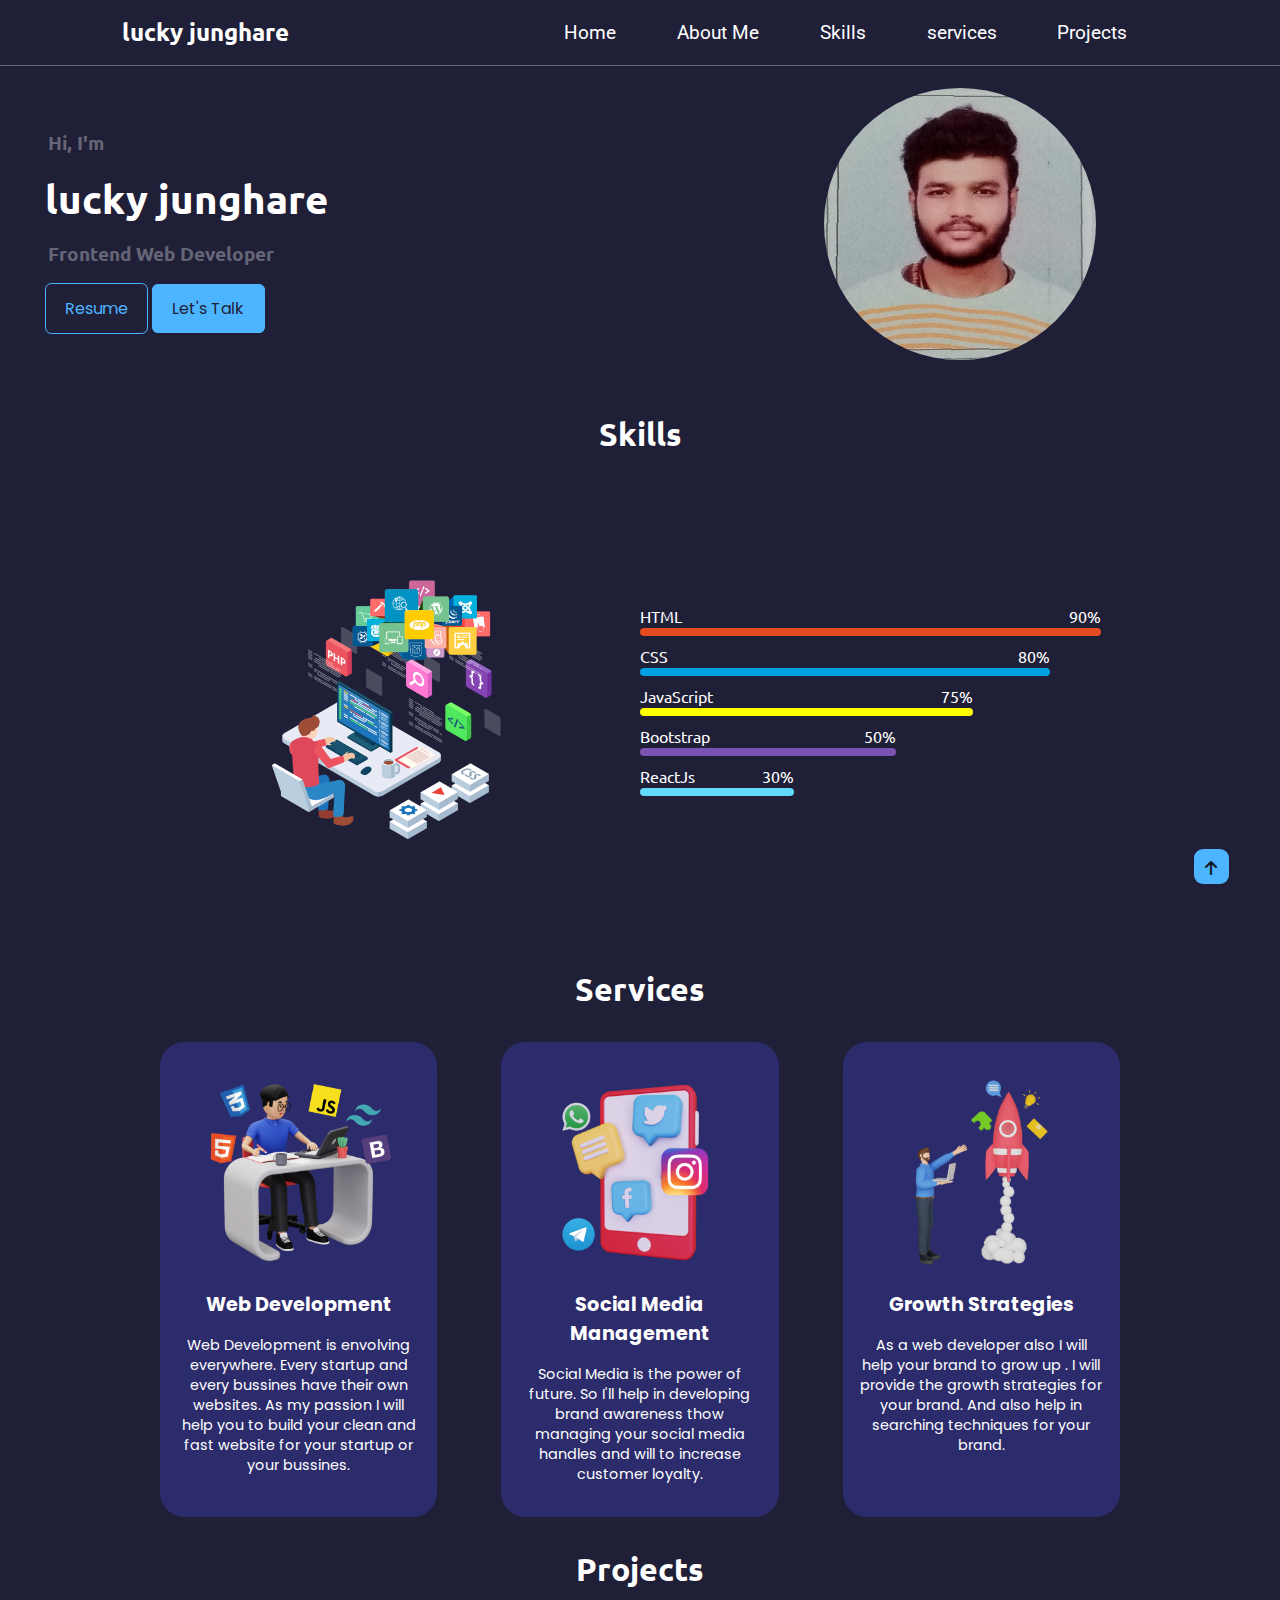
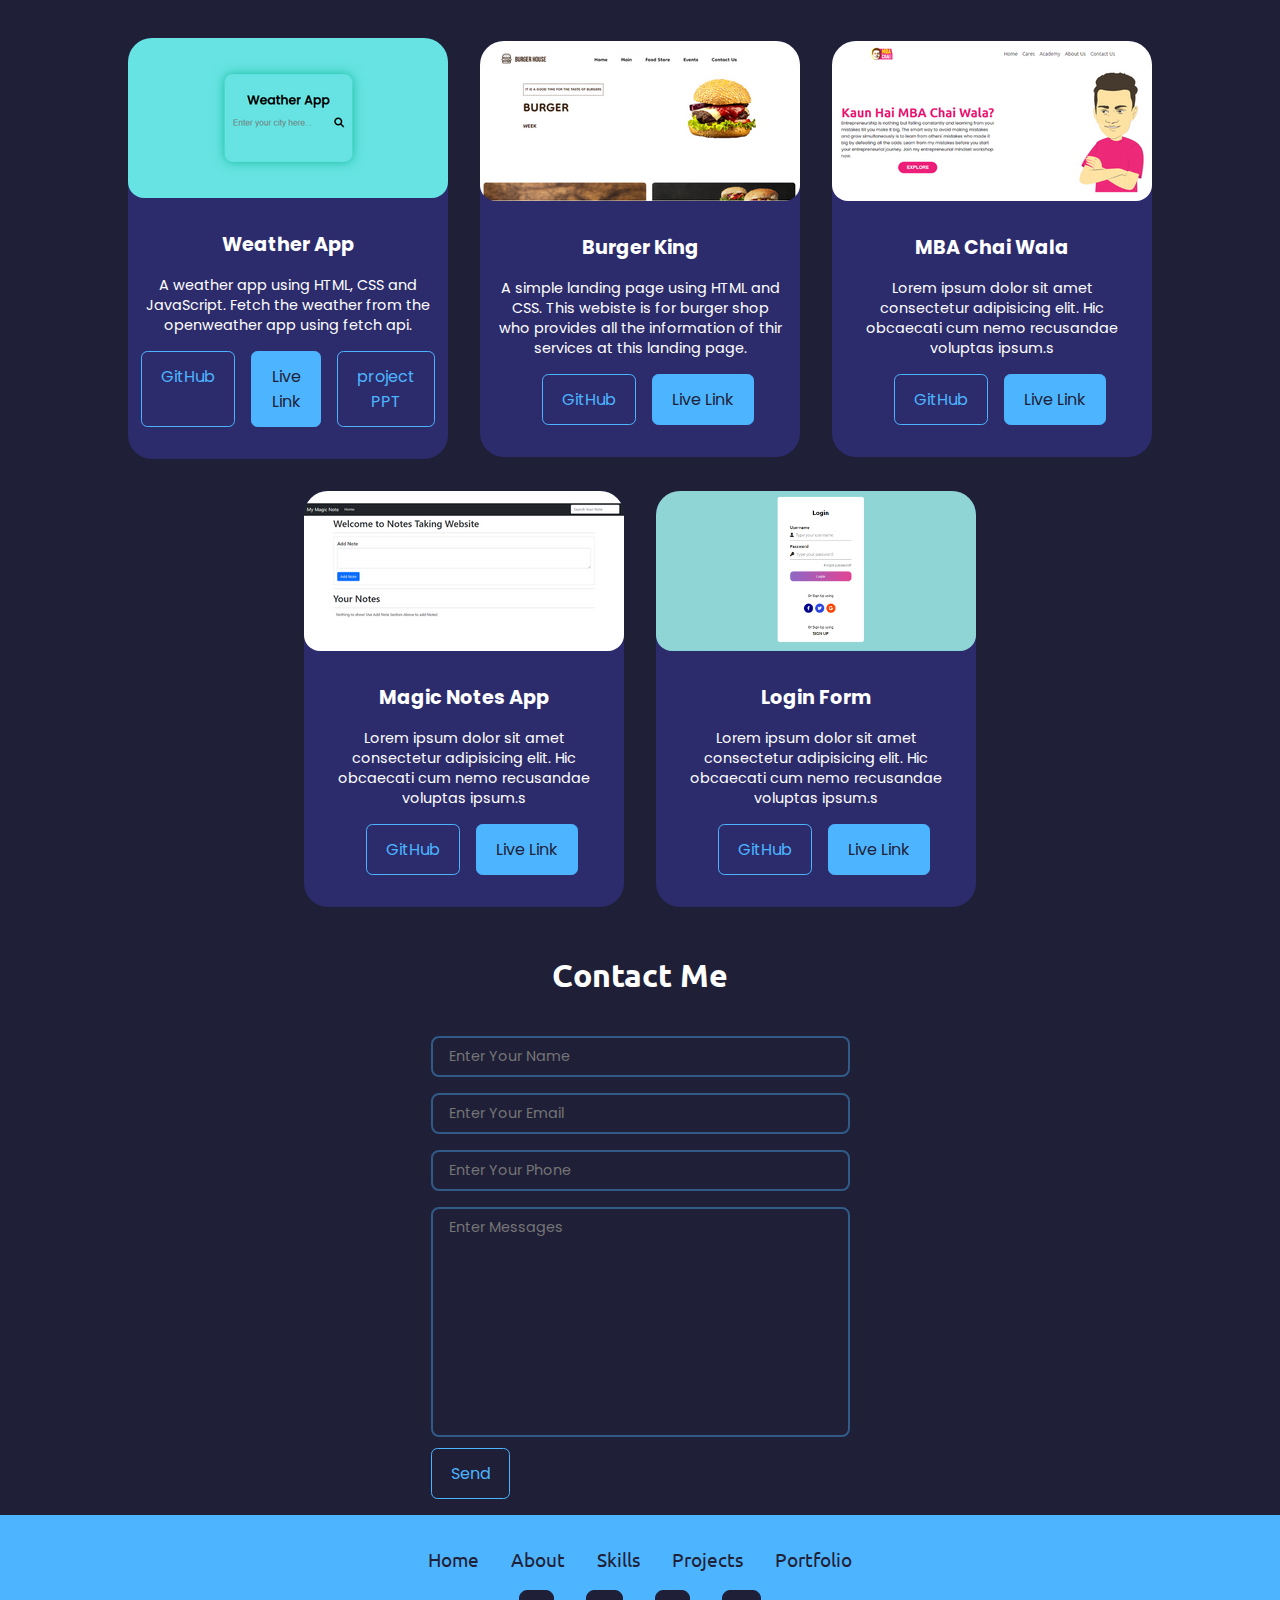
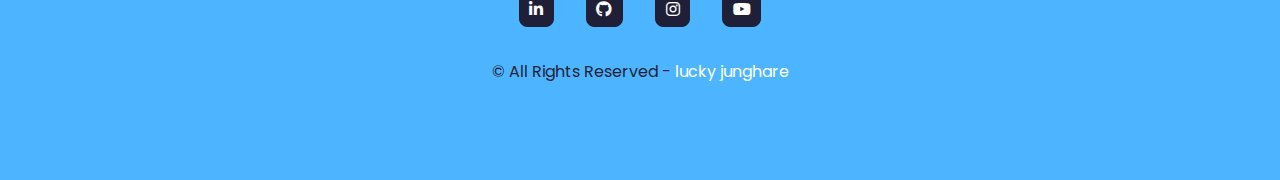
==== index.html @ 173c74d1 "projects ppt  added" ====
<!DOCTYPE html>
<html lang="en">
<head>
    <meta charset="UTF-8">
    <meta http-equiv="X-UA-Compatible" content="IE=edge">
    <meta name="viewport" content="width=device-width, initial-scale=1.0">
    <title> lucky junghare Frontend Web Developer </title>
    <link rel="icon" type="image/x-icon" href="./Images/favicon.png">
    <link rel="stylesheet" href="style.css">
    <link rel="stylesheet" media="screen and (max-width: 821px)" href="responsive.css">
    <link rel="stylesheet" href="https://cdnjs.cloudflare.com/ajax/libs/font-awesome/6.1.1/css/all.min.css">
</head>
<body>

    <!-- Navbar Section -->
    <nav id="navbar" class="flex s-around bg-color">
        <div class="left-nav">
            <h2 class="t-white">lucky junghare</h2>
        </div>
        <div class="right-nav">
            <ul class="flex">
                <li><a href="home.html" class="t-white roboto">Home</a></li>
                <li><a href="about.html" class="t-white roboto">About Me</a></li>
                <li><a href="skills.html" class="t-white roboto">Skills</a></li>
                <li><a href="services.html" class="t-white roboto">services</a></li>
                <li><a href="projects.html" class="t-white roboto">Projects</a></li>
            </ul>
        </div>
    </nav>

    <!-- Bottom Navigator -->
    <section id="bottom">
        <div class="bottom-nav flex s-center items-center">
            <ul class="flex s-around items-center">
                <a href="#home">
                    <li class="bottomo-hover flex s-center items-center"><i class="fa-solid fa-house"></i></li>
                </a>
                <a href="#about">
                    <li class="bottomo-hover flex s-center items-center"><i class="fa-solid fa-user"></i></li>
                </a>
                <a href="#skills">
                    <li class="bottomo-hover flex s-center items-center"><i class="fa-solid fa-code"></i></li>
                </a>
                <a href="#services">
                    <li class="bottomo-hover flex s-center items-center">
                        <i class="fa-solid fa-rocket"></i>
                    </li>
                </a>
            </ul>
        </div>
    </section>

    <!-- Home Section -->
    <section id="home" class="flex s-around sw-80 m-auto">
        <div class="home-left flex items-center">
            <div class="home-content">
                <h6 class="poppinss">Hi, I'm</h6>
                <h1 class="t-white">lucky junghare</h1>
                <h4 class="poppinss">Frontend Web Developer</h4>
                <a href="Resume.pdf" target="_blank"><button
                        class="btn poppins">Resume</button></a>
                <a class="btn live poppins" id="hireme" href="https://www.linkedin.com/in/lucky-junghare-869982232"
                    target="_blank">Let's Talk</a>
            </div>
        </div>
        <div class="home-right flex s-center items-center">
            <div class="circle flex s-center items-center" id="mainImage">
                <!-- Here in src replace the given link with your image link -->
                <img src="./lucky-0.jpg" alt="">
            </div>

        </div>
    </section>

    
    <!-- Skills Section -->
    <section id="skills">
        <h1 class="t-center my-2 t-white f-2">Skills</h1>
        <div class="services-container flex s-around h-50"">
        <div class=" skills-left flex s-center items-center">
            <img src="/skills.png" alt="">
        </div>

        <div class="skills-right flex items-center">
            <div class="skillss-container">
                <div class="html bar p-relative"><span class="bar-content left t-white">HTML</span><span
                        class="bar-content right-skills t-white">90%</span></div>
                <div class="css bar p-relative"><span class="bar-content left t-white">CSS</span><span
                        class="bar-content right-skills t-white">80%</span></div>
                <div class="js bar p-relative"><span class="bar-content left t-white">JavaScript</span><span
                        class="bar-content right-skills t-white">75%</span></div>
                <div class="bootstrap bar p-relative"><span class="bar-content left t-white">Bootstrap</span><span
                        class="bar-content right-skills t-white">50%</span></div>
                <div class="reactjs bar p-relative"><span class="bar-content left t-white">ReactJs</span><span
                        class="bar-content right-skills t-white">30%</span></div>
            </div>
        </div>
        </div>
    </section>

    <!-- Services Section -->
    <section id="services">
        <h1 class=" t-center my-2 t-white f-2">Services</h1>
        <div class="services-container flex s-center">
            <div class="test-item flex f-col items-center">
                <img src="./developer.png" alt="">
                <h1 class="t-white poppins">Web Development</h1>
                <p class="t-white poppins">Web Development is envolving everywhere. Every startup and every bussines
                    have their own websites. As my passion I will help you to build your clean and fast website for your
                    startup or your bussines.</p>
            </div>
            <div class="test-item flex f-col items-center">
                <img src="./social-media-management.png" alt="">
                <h1 class="t-white poppins">Social Media Management</h1>
                <p class="t-white poppins">Social Media is the power of future. So I'll help in developing brand
                    awareness thow managing your social media handles and will to increase customer loyalty.</p>
            </div>
            <div class="test-item flex f-col items-center">
                <img src="./startup.png" alt="">
                <h1 class="t-white poppins">Growth Strategies</h1>
                <p class="t-white poppins">As a web developer also I will help your brand to grow up . I will provide
                    the growth strategies for your brand. And also help in searching techniques for your brand.</p>
            </div>

        </div>
    </section>

    <!-- Projects Section -->
    <section id="projects">
        <h1 class=" t-center my-2 t-white f-2">Projects</h1>
        <div class="projects-container flex s-center">
            <div class="projects-item flex f-col s-center items-center">
                <div class="image-container p-one">
                    <img src="./weatherApp.png" alt="">
                </div>
                <h1 class="t-white poppins">Weather App</h1>
                <p class="t-white poppins"> A weather app using HTML, CSS and JavaScript. Fetch the weather from the
                    openweather app using fetch api.</p>
                <div class="buttons flex s-around">
                    <a href="https://github.com/luckyjunghare881/weather_App.git"
                        target="_blanks" class="btn mx-1 m-top">GitHub</a>
                    <a href="https://weather-lucky-1.vercel.app/" target="_blanks" class="btn m-top live">Live
                        Link</a>
                    <a href="#" target="_blanks" class="btn mx-1 m-top ">project PPT
                       </a>
                </div>
            </div>
            <div class="projects-item flex f-col s-center items-center">
                <div class="image-container p-one">
                    <img src="./burgerKing.png" alt="">
                </div>
                <h1 class="t-white poppins">Burger King</h1>
                <p class="t-white poppins">A simple landing page using HTML and CSS. This webiste is for burger shop who
                    provides all the information of thir services at this landing page.</p>
                <div class="buttons flex s-around">
                    <a href="#" target="_blanks"
                        class="btn mx-1 m-top">GitHub</a>
                    <a href="#" target="_blanks" class="btn m-top live">Live
                        Link</a>
                </div>
            </div>
            <div class="projects-item flex f-col s-center items-center">
                <div class="image-container p-two">
                    <img src="./MBA.png" alt="">
                </div>

                <h1 class="t-white poppins">MBA Chai Wala</h1>
                <p class="t-white poppins">Lorem ipsum dolor sit amet consectetur adipisicing elit. Hic obcaecati cum
                    nemo
                    recusandae voluptas ipsum.s</sp>
                <div class="buttons flex s-around">
                    <a href="#" target="_blank"
                        class="btn mx-1 m-top">GitHub</a>
                    <a href="#" target="_blank"
                        class="btn m-top live">Live Link</a>
                </div>
            </div>
            <div class="projects-item flex f-col s-center items-center">
                <div class="image-container p-three">
                    <img src="./magicNotes.png" alt="">
                </div>

                <h1 class="t-white poppins">Magic Notes App</h1>
                <p class="t-white poppins">Lorem ipsum dolor sit amet consectetur adipisicing elit. Hic obcaecati cum
                    nemo
                    recusandae voluptas ipsum.s</p>
                <div class="buttons flex s-around">
                    <a href="#" target="_blank"
                        class="btn mx-1 m-top">GitHub</a>
                    <a href="#" target="_blank" class="btn m-top live">Live
                        Link</a>
                </div>
            </div>
            <div class="projects-item flex f-col s-center items-center">
                <div class="image-container p-three">
                    <img src="./login.png" alt="">
                </div>

                <h1 class="t-white poppins">Login Form</h1>
                <p class="t-white poppins">Lorem ipsum dolor sit amet consectetur adipisicing elit. Hic obcaecati cum
                    nemo
                    recusandae voluptas ipsum.s</p>
                <div class="buttons flex s-around">
                    <a href="#" target="_blank"
                        class="btn mx-1 m-top">GitHub</a>
                    <a href="#" target="_blank" class="btn m-top live">Live
                        Link</a>
                </div>
            </div>

        </div>
    </section>

    <!-- Contact Me Section -->
    <section id="contact" class="m-b-1">
        <h1 class=" t-center my-2 t-white f-2">Contact Me</h1>
        <div class="contact-container flex s-around items-centers">
            <div class="form" id="contactForm">
                <form action="" id="contactFrom">
                    <div class="name form-div">
                        <input type="text" name="name" id="name" class="poppins" placeholder="Enter Your Name">
                    </div>
                    <div class="email form-div">
                        <input type="email" name="email" id="email" class="poppins" placeholder="Enter Your Email"
                            required>
                    </div>
                    <div class="phone form-div">
                        <input type="phone" name="phone" id="phone" class="poppins" placeholder="Enter Your Phone"
                            required>
                    </div>
                    <div class="textarea form-div">
                        <textarea name="text" id="textarea" cols="30" rows="10" class="poppins"
                            placeholder="Enter Messages"></textarea>
                    </div>
                    <button type="submit" class="btn poppins" id="submit">Send</button>
                </form>
            </div>
        </div>
    </section>

    <!-- Footer Section -->
    <footer id="footer">
        <ul class="flex s-center w-80 m-auto my-2 res">
            <li><a href="#home" class="poppinss">Home</a></li>
            <li><a href="#about" class="poppinss">About</a></li>
            <li><a href="#skills" class="poppinss">Skills</a></li>
            <li><a href="#projects" class="poppinss">Projects</a></li>
            <li><a href="#portfolio" class="poppinss">Portfolio</a></li>
        </ul>
        <ul class="flex s-center w-80 font-awesome ">
            <a href="https://www.linkedin.com/in/lucky-junghare-869982232" target="_blank">
                <li><i class="fa-brands fa-linkedin-in"></i></li>
            </a>
            <a href="https://github.com/luckyjunghare881" target="_blank">
                <li><i class="fa-brands fa-github"></i></li>
            </a>
            <a href="https://www.instagram.com/im__lucky_881/" target="_blank">
                <li><i class="fa-brands fa-instagram"></i></li>
            </a>
            <a href="https://youtube.com/@mjshorts8069?si=2n7CmezY40jVk5k3" target="_blank">
                <li><i class="fa-brands fa-youtube"></i></li>
            </a>
        </ul>
        <p class="t-center my-2 poppins">&copy; All Rights Reserved - <span class="cpy-white poppins">lucky 
   junghare </span></p>

    </footer>

    <div id="scroll-top" onclick="scrolltop()">
        <span><i class="fa-solid fa-arrow-up"></i></span>
    </div>

</body>
<script src="/script.js"></script>

</html>
---- style.css ----
@import url('https://fonts.googleapis.com/css2?family=Roboto:wght@500&family=Ubuntu:wght@300;500;700&display=swap');
@import url('https://fonts.googleapis.com/css2?family=Poppins:wght@300&family=Roboto:wght@500&family=Ubuntu:wght@300;500;700&display=swap');

body {
    background-color: #1f1f38;
}

* {
    margin: 0px;
    padding: 0px;
    box-sizing: border-box;
    font-family: 'Ubuntu', sans-serif;
    scroll-behavior: smooth;
}

#navbar {
    line-height: 4rem;
    position: sticky;
    top: 0;
    left: 0;
    z-index: 100;
    border-bottom: .5px solid #ffffff52;
    border-width: 80%;
    margin-bottom: 1rem;
}

#navbar ul {
    list-style: none;
}

#navbar ul li {
    margin: 0px 1rem;
}

#navbar ul li a {
    text-decoration: none;
    padding: 0.5rem 0.9rem;

}

.right {
    display: none;
}

.checkBtn {
    display: none;
}

#check {
    display: none;
}

.nav-col a:hover {
    border-radius: .4rem;
    color: #1f1f38;
    background-color: #fff;
}


/* Home Section */
.home-left,
.home-right {
    width: 48%;
    padding: 2rem;
}

.home-right {
    padding: 0;
}

.home-left h6,
h4 {
    color: hsl(240deg 8% 43%);
    margin: 1rem 0;
    margin-left: 3px;
    font-size: 1.2rem;
}

.home-left h1 {
    font-size: 2.5rem;
}

.home-right {
    position: relative;
}

.home-right img {
    position: absolute;
    width: 100%;
    left: 0;
    top: 0;
    background-size: cover;
    border-radius: 62%;
    height: 100%;
}

.circle {
    width: 17rem;
    height: 17rem;
    border-radius: 20%;
    padding: .5rem;
    position: relative;
}

/* About Section */
.about-left,
.about-right {
    width: 48%;
}

.about-right {
    padding-right: 4rem;
}

.aboout-left {
    position: relative;
}

.about-left img {
    width: 90%;
    border-radius: 1rem;
}

.about-content p {
    margin-bottom: 2rem;
}


/* Skills */
#skills {
    margin-top: 3rem;
}

.skills-left {
    width: 50%;
}

.skills-left img {
    width: 70%;
}

.skills-right {
    width: 50%;
}

.skillss-container {
    width: 100%;
}

.html {
    width: 90%;
    height: .5rem;
    background-color: #e54c21;
    margin: 1rem 0;
    border-radius: 12px;
}

.css {
    width: 80%;
    height: .5rem;
    background-color: #00a0e4;
    margin: 1rem 0;
    border-radius: 12px;
}

.js {
    width: 65%;
    height: .5rem;
    background-color: yellow;
    margin: 1rem 0;
    border-radius: 12px;
}

.bootstrap {
    width: 50%;
    height: .5rem;
    background-color: #7952b3;
    margin: 1rem 0;
    border-radius: 12px;
}

.reactjs {
    width: 30%;
    height: .5rem;
    background-color: #61dafb;
    margin: 1rem 0;
    border-radius: 12px;
}

.learning {
    width: 100%;
    height: .5rem;
    background-color: #61dbfb;
    margin: 1rem 0;
    border-radius: 12px;
}

.bar {
    margin: 2rem 0;
}

.bar-content {
    position: absolute;
    bottom: 10px;
}

.left {
    left: 0;
}

.right-skills {
    right: 0;
}


/* Services Container */
.services-container {
    margin: auto;
    overflow: hidden;
    width: 80%;
}

.test-item {
    width: 20rem;
    margin: 0 2rem;
    background: #2c2c6c;
    border: .5px solid #2c2c6c;
    border-radius: 1.5rem;
    padding: 2rem 1rem;
    text-align: center;
    transition: all .5s;
}

.test-item:hover {
    background-color: transparent;
}

.test-item img {
    margin-bottom: 1.3rem;
    width: 80%;
}

.test-item h1 {
    font-size: 1.2rem;
    margin-bottom: 1rem;
}

.services li .fa-solid {
    font-size: 2rem;
    color: white;
    margin-bottom: 1.3rem;
}

.test-item p {
    line-height: 20px;
    font-size: .9rem;
}


/* Projects Section */
.projects-container {
    justify-content: center;
    align-items: center;
    margin: auto;
    flex-wrap: wrap;
}

.image-container {
    bottom: 2rem;
    height: 10rem;
    position: relative;
}

.image-container img {
    border-radius: 1rem;
}

.image-container .p-one {
    width: 200px;
}

.p-three {
    background: url('project.png');
}

.p-four {
    background: url('project.png');
}

.projects-item {
    overflow: hidden;
    width: 20rem;
    margin: 1rem;
    background: #2c2c6c;
    border-radius: 1.5rem;
    padding: 2rem 1rem;
    text-align: center;
}

.projects-item h1 {
    font-size: 1.2rem;
    margin-bottom: 1rem;
}

.projects-item p {
    line-height: 20px;
    font-size: .9rem;
}



/* Contact me Section */
.form {
    display: flex;
    width: 80%;
    padding: 0 2rem;
    margin: auto;
    justify-content: center;
    align-items: center;
}

.form-div input,
textarea {
    border: 2px solid rgba(77, 181, 255, .4);
    border-radius: .5rem;
    width: 100%;
    margin: 0.5rem 0rem;
    font-size: .9rem;
    background: transparent;
    margin: 0.5rem 0rem;
    padding: 0.5rem 1rem;
    color: white;
    resize: none;
}



/* Footer Section  */
#footer {
    background-color: #4db5ff;
    padding: 2rem;
    padding-bottom: 4rem;
}

ul li {
    list-style: none;
    margin: 0 1rem;
}

ul li a {
    text-decoration: none;
    font-size: 1.2rem;
    color: #1f1f38;
    transition: all .5s;
}

ul li a:hover {
    color: #fff;
}


.font-awesome {
    margin: 1.1rem auto;
}

.font-awesome li i {
    background-color: #1f1f38;
    padding: 0.6rem;
    border: 1px solid #1f1f38;
    color: #fff;
    border-radius: 0.5rem;
    cursor: pointer;
    transition: all .4s ease-in-out;
}

.font-awesome li i:hover {
    border: 1px solid #1f1f38;
    border-radius: .5rem;
    background: transparent;
    color: #1f1f38;
}

#footer p {
    color: #1f1f38;
    font-size: .9srem;
}


/* Scroll Top */
#scroll-top {
    background-color: #4db5ff;
    color: #151527;
    padding: 9px;
    border-radius: 9px;
    width: 35px;
    height: 35px;
    position: fixed;
    bottom: 1rem;
    right: 4%;
    font-size: 1rem;
    display: flex;
    justify-content: center;
    align-items: center;
    cursor: pointer;
    z-index: 2000;
}



/* Bottom Navigator */
#bottom {
    position: fixed;
    width: 100%;
    height: 6rem;
    display: none;
    justify-content: center;
    align-items: center;
    z-index: 1000;
    bottom: 0rem;
}

#bottom .bottom-nav {
    height: 4rem;
    padding: 0 2rem;
    background-color: #151527;
    border-radius: 3rem;
    z-index: 1000;
    display: -webkit-inline-box;
}

#bottom .bottom-nav li {
    color: #fff;
    width: 3rem;
    height: 3rem;
    cursor: pointer;
    padding: 1rem;
    border-radius: 50%;
    transition: all .4s ease-in-out;
}

#bottom .bottom-nav ul a {
    text-decoration: none;

}

#bottom .bottom-nav li:hover {
    background-color: #4db5ff;
}

#bottom .bottom-nav li:active {
    background-color: #4db5ff;
}

.cpy-white {
    color: white;
}


/* Utility Classes */
.poppins {
    font-family: 'Poppins', sans-serif;
}

.roboto {
    font-family: 'Roboto', sans-serif;
}

.flex {
    display: flex;
}

.s-between {
    justify-content: space-between;
}

.s-around {
    justify-content: space-around;
}

.s-center {
    justify-content: center;
}

.items-center {
    align-items: center;
}

.f-col {
    flex-direction: column;
}


.p-relative {
    position: relative;
}

.t-white {
    color: #fff;
}

.bg-color {
    background-color: #1f1f38;
}

.t-center {
    text-align: center;
}

.my-2 {
    margin: 2rem 0;
}

.f-2 {
    font-size: 2rem;
}

.m-b-1 {
    margin-bottom: 1rem;
}

.w-50 {
    width: 50%;
}

.w-80 {
    width: 80%;
}

.h-50 {
    height: 50vh;
}

.mx-1 {
    margin: 0 1rem;
}

.m-top {
    margin-top: 1rem;
}

.m-auto {
    margin: auto;
}

.btn {
    margin-left: 0 .5rem;
    font-size: 1rem;
    color: #4db5ff;
    cursor: pointer;
    padding: 0.75rem 1.2rem;
    border: 1px solid #4db5ff;
    border-radius: 0.4rem;
    background: transparent;
    font-family: 'Poppins', sans-serif;
}

.buttons a,
#hireme {
    text-decoration: none;
}

.btn:hover {
    color: #1f1f38;
    border-color: #fff;
    background-color: #fff;
}

.live {
    color: #1f1f38;
    background-color: #4db5ff;
}
---- responsive.css ----
#bottom {
    display: flex;
}

#navbar {
    display: none;
}

.right {
    display: block;
}

.list {
    width: 100%;
    height: 100vh;
    background-color: #191962;
    text-align: center;
    display: flex;
    flex-direction: column;
    position: fixed;
    top: 0rem;
    justify-content: center;
    left: 100%;
    transition: all 1s;
    z-index: 8000;
}

.fa-bars {
    color: #fff;
    font-size: 2rem;
}

#check {
    display: none;
}

.checkBtn {
    display: block;
}

.nav-col a {
    color: #fff;
}

#check:checked~ul {
    left: 0%;
}

.cross {
    position: absolute;
    top: 1rem;
    right: 1rems;
}

.cross i {
    font-size: 2rem;
    color: white;
    position: absolute;
    top: 2rem;
    left: 2rem;
}

.right-nav {
    display: block;
}

.right-nav .flex {
    display: none;
}

.services-container,
#home,
.services-container {
    flex-direction: column;
}

.services-container {
    align-items: center;
}

.about-container {
    flex-direction: column-reverse;
}

#home,
.about-container,
.services-container {
    align-items: center;
}

.home-left,
.home-right {
    width: auto;
}

.services-container {
    height: auto;
}

.about-left,
.about-right {
    width: auto;
}

.about-right img {
    width: 70%;
}

.skills-left {
    width: 80%;
}

.skills-right {
    width: 80%;
}

.about-right {
    margin-bottom: 1rem;
    text-align: center;
    padding: .5rem 1rem;

}

.test-item {
    margin-bottom: 1rem;
    width: 100%;
}

.test-item img {
    width: 50%;
}

@media only screen and (max-width: 470px) {
    #footer .res {
        flex-direction: column;
        justify-content: center;
        align-items: center;
    }

    #footer .res li {
        margin-bottom: 1rem;
    }

    #bottom .bottom-nav {
        padding: 0;
    }
}
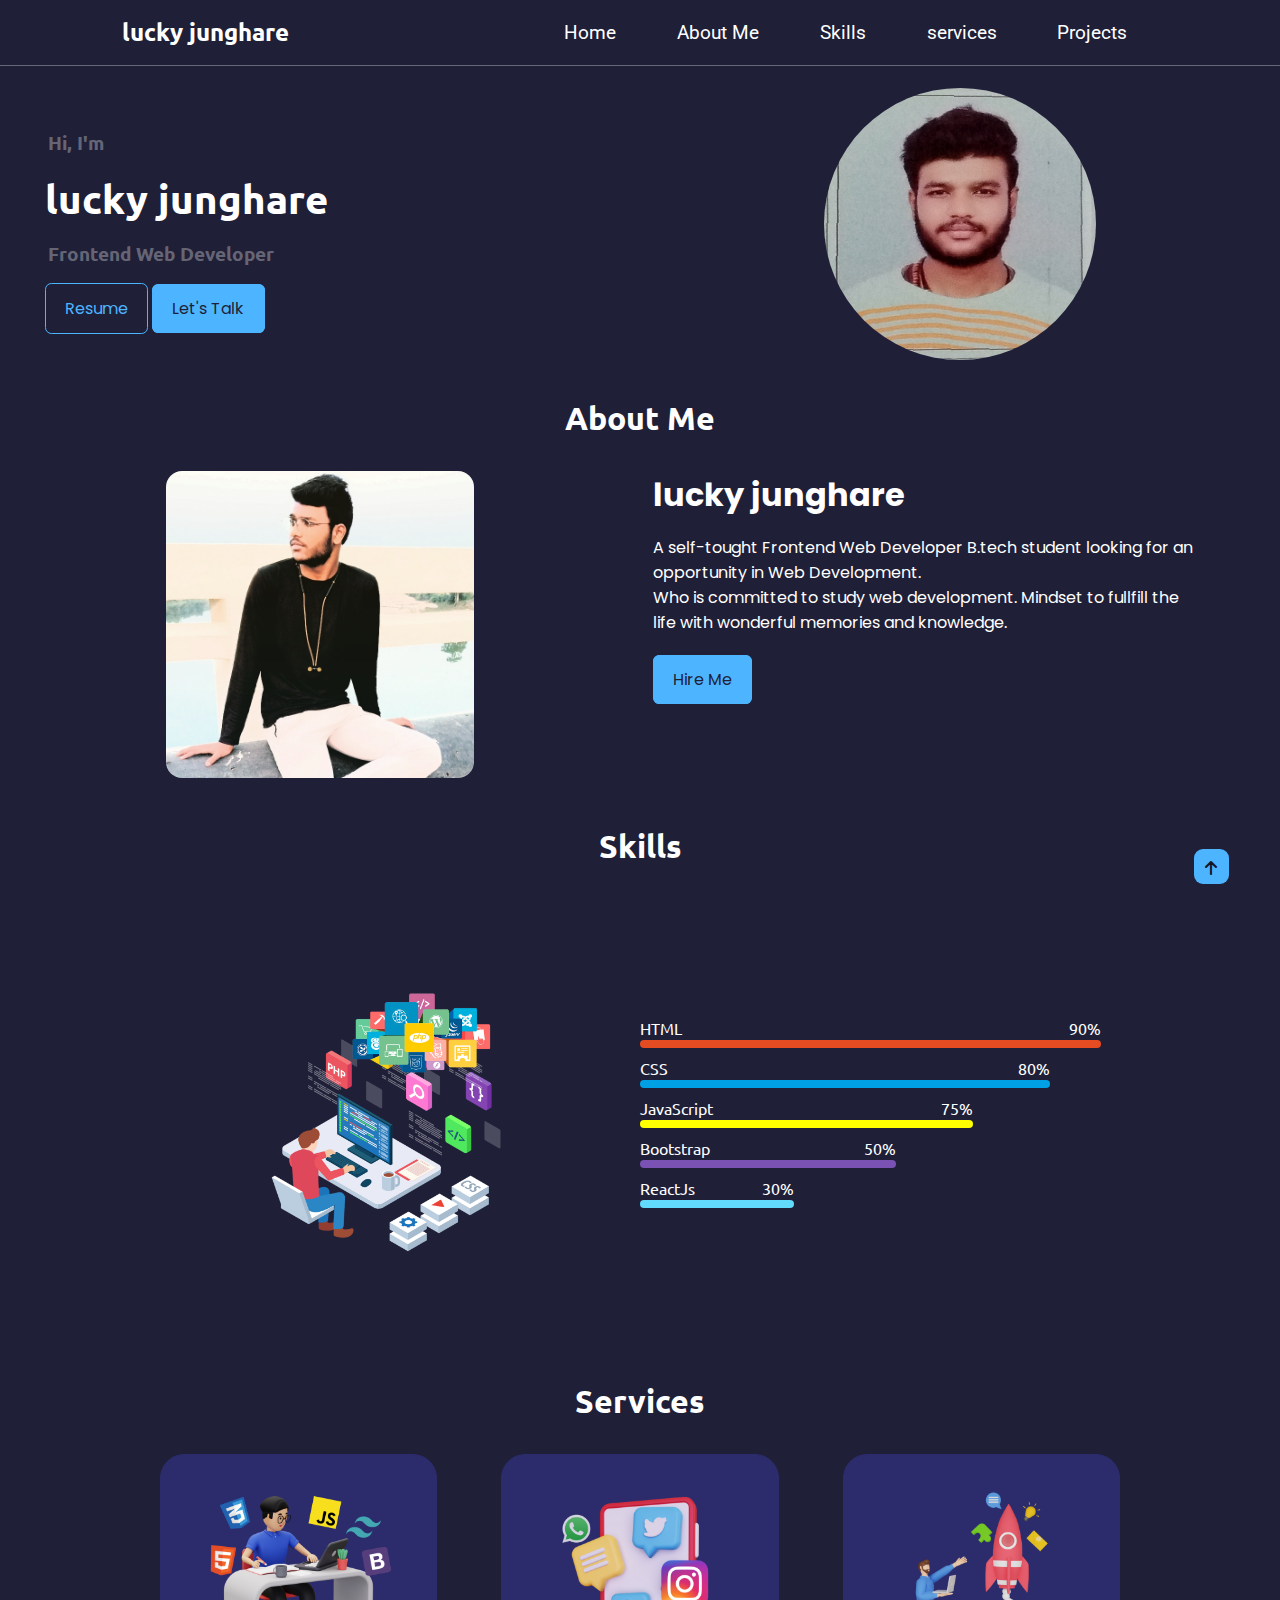
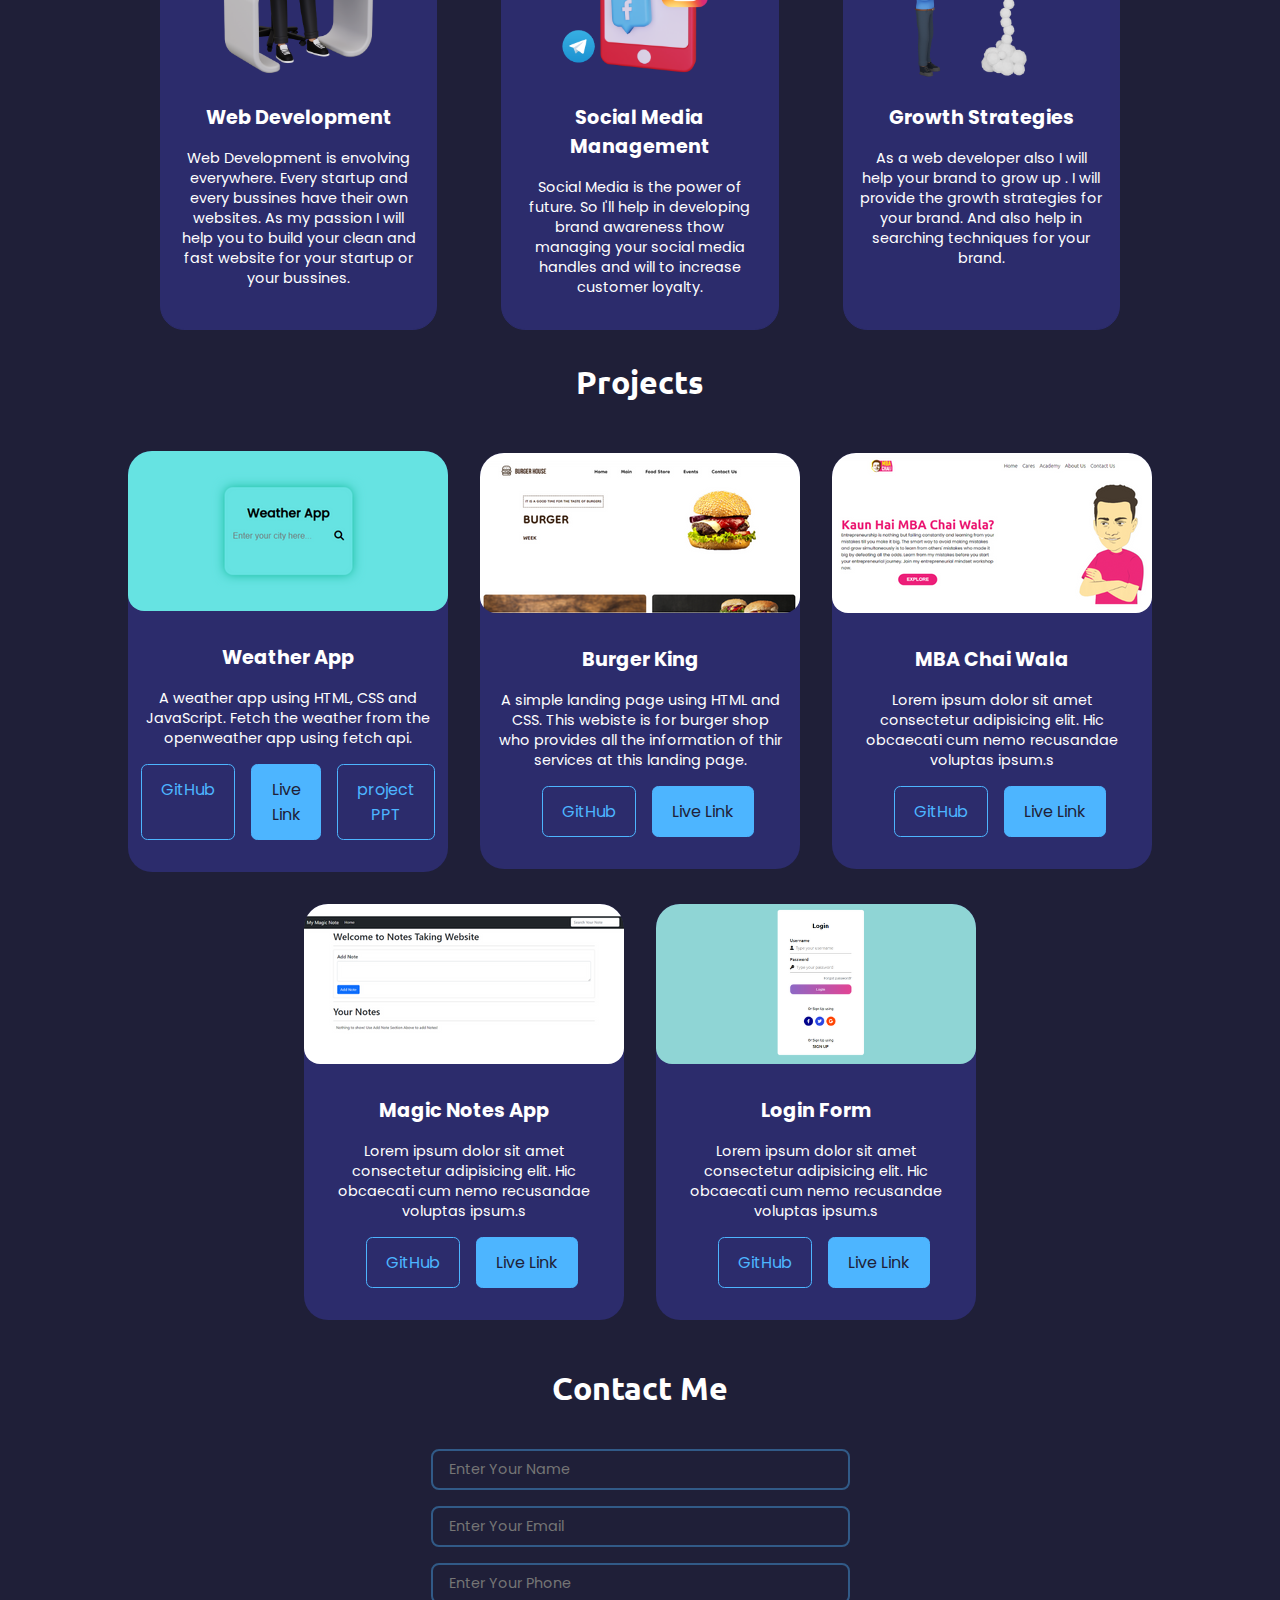
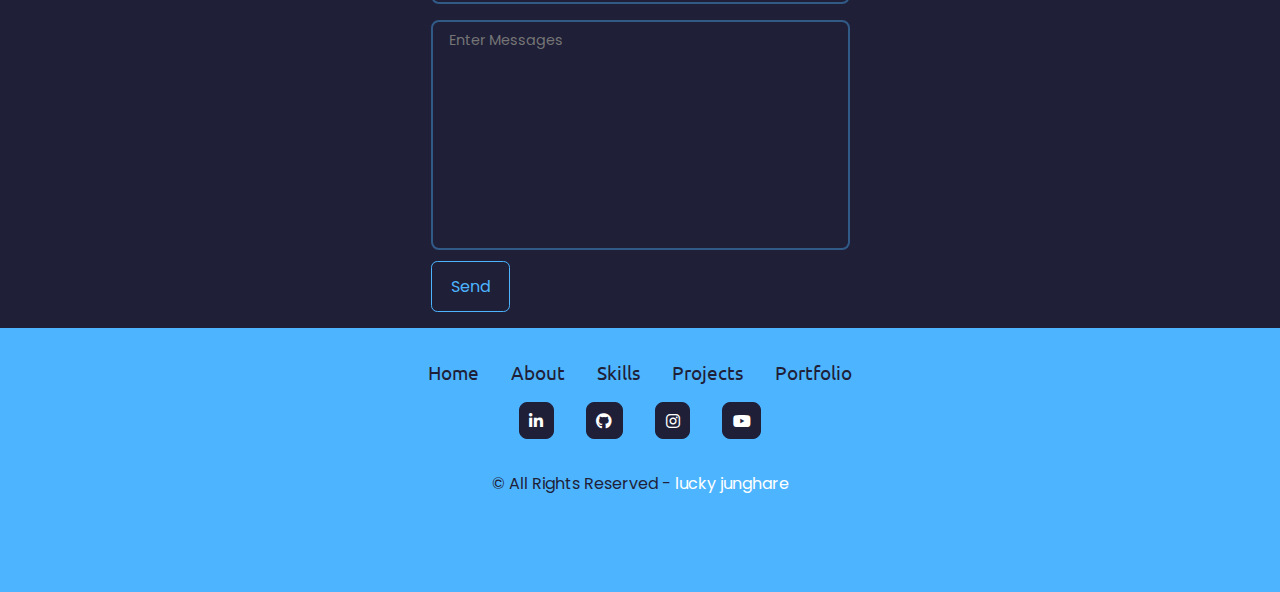
==== commit 8bccf9ff: "about section added" ====
--- a/index.html
+++ b/index.html
@@ -72,13 +72,35 @@
         </div>
     </section>
 
-    
+    <!-- About Section -->
+    <section id="about">
+        <h1 class="t-center my-2 t-white f-2">About Me</h1>
+        <div class="about-container flex s-around ">
+            <div class=" about-left flex s-center items-center">
+                <!-- Here in src replade the given link with your secondary image link -->
+                <img src="lucky-1.jpg" alt="" style="width: 50%;">
+            </div>
+
+            <div class="about-right flex">
+                <div class="about-content">
+                    <h1 class="t-white m-b-1 poppins">lucky junghare</h1>
+                    <p class="t-white poppins">A self-tought Frontend Web Developer B.tech student looking for
+                        an opportunity in Web Development. <br>
+                        Who is committed to study web development. Mindset to fullfill the life with
+                        wonderful memories and knowledge.</p>
+                    <a class="btn live poppins" id="hireme"
+                        href="https://www.linkedin.com/in/lucky-junghare-869982232"">Hire Me</a>
+                </div>
+            </div>
+        </div>
+    </section>
+
     <!-- Skills Section -->
     <section id="skills">
         <h1 class="t-center my-2 t-white f-2">Skills</h1>
         <div class="services-container flex s-around h-50"">
         <div class=" skills-left flex s-center items-center">
-            <img src="/skills.png" alt="">
+            <img src="skills.png" alt="">
         </div>
 
         <div class="skills-right flex items-center">
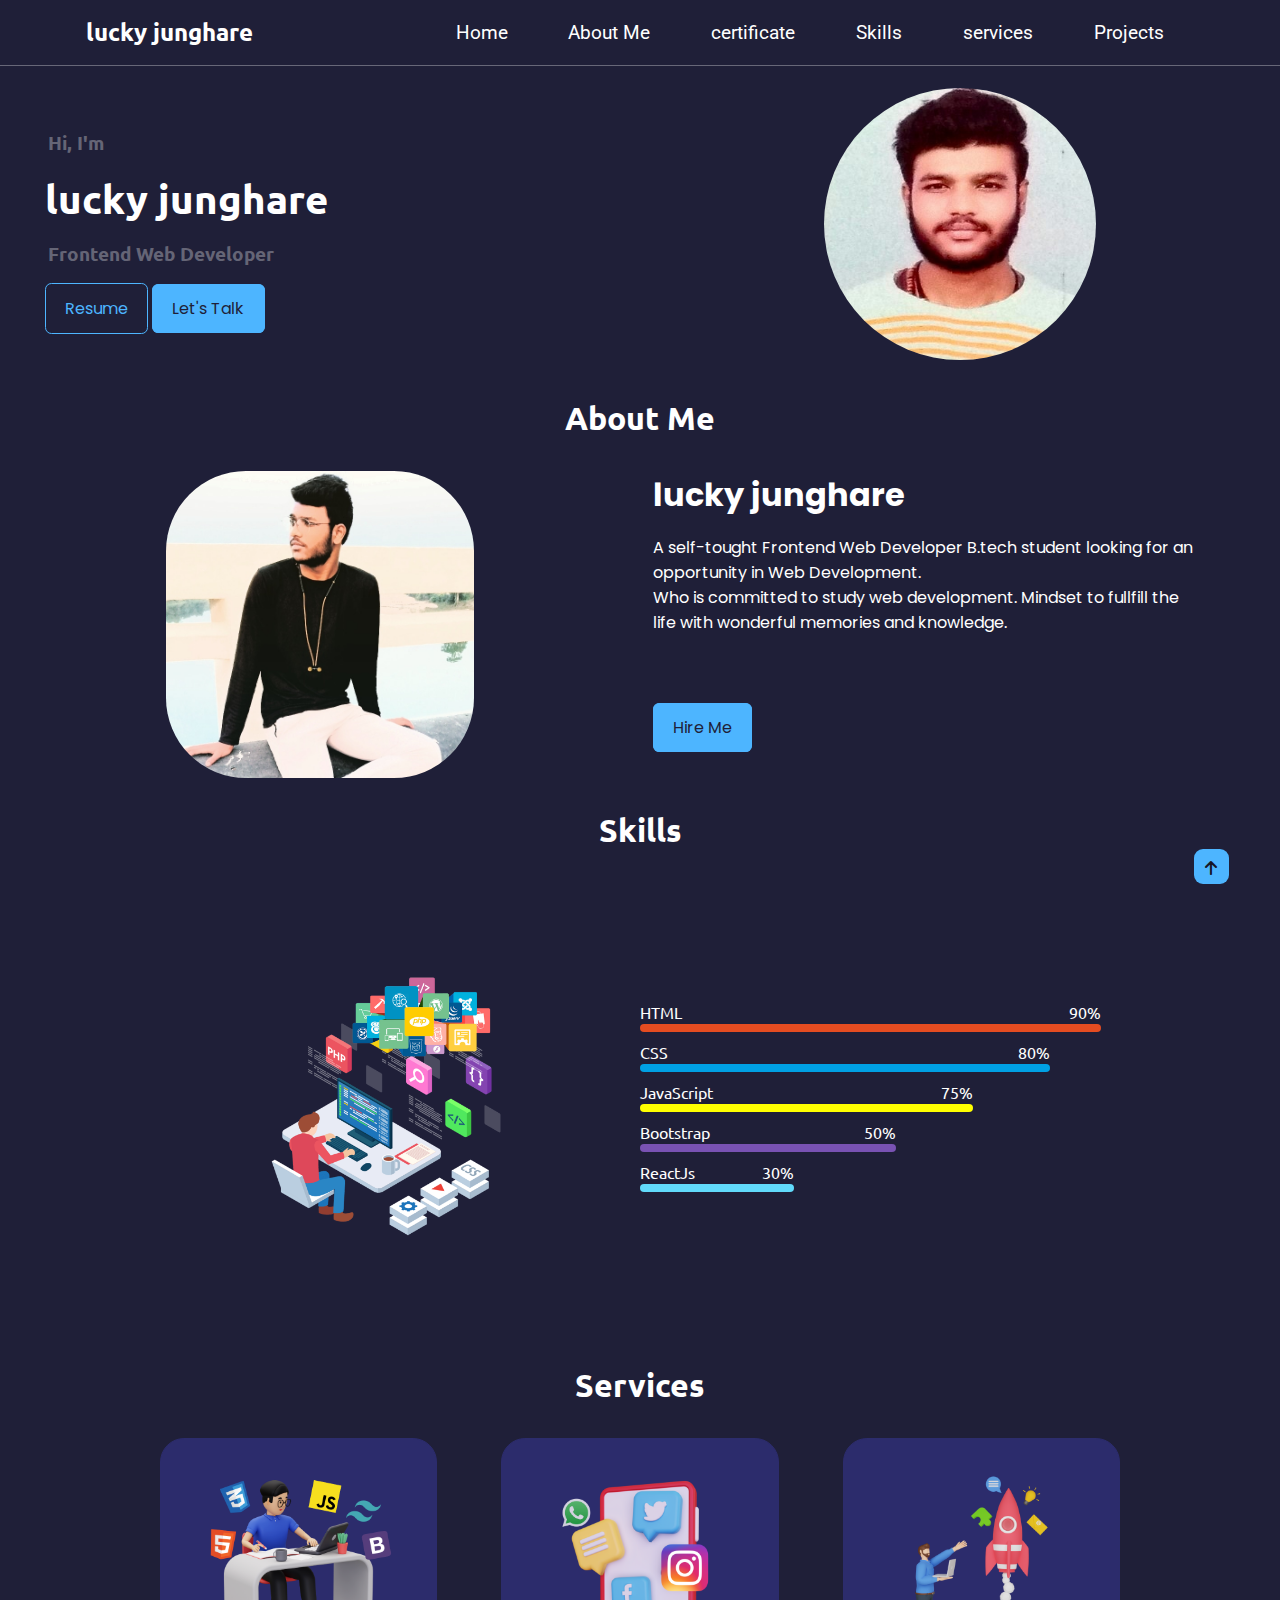
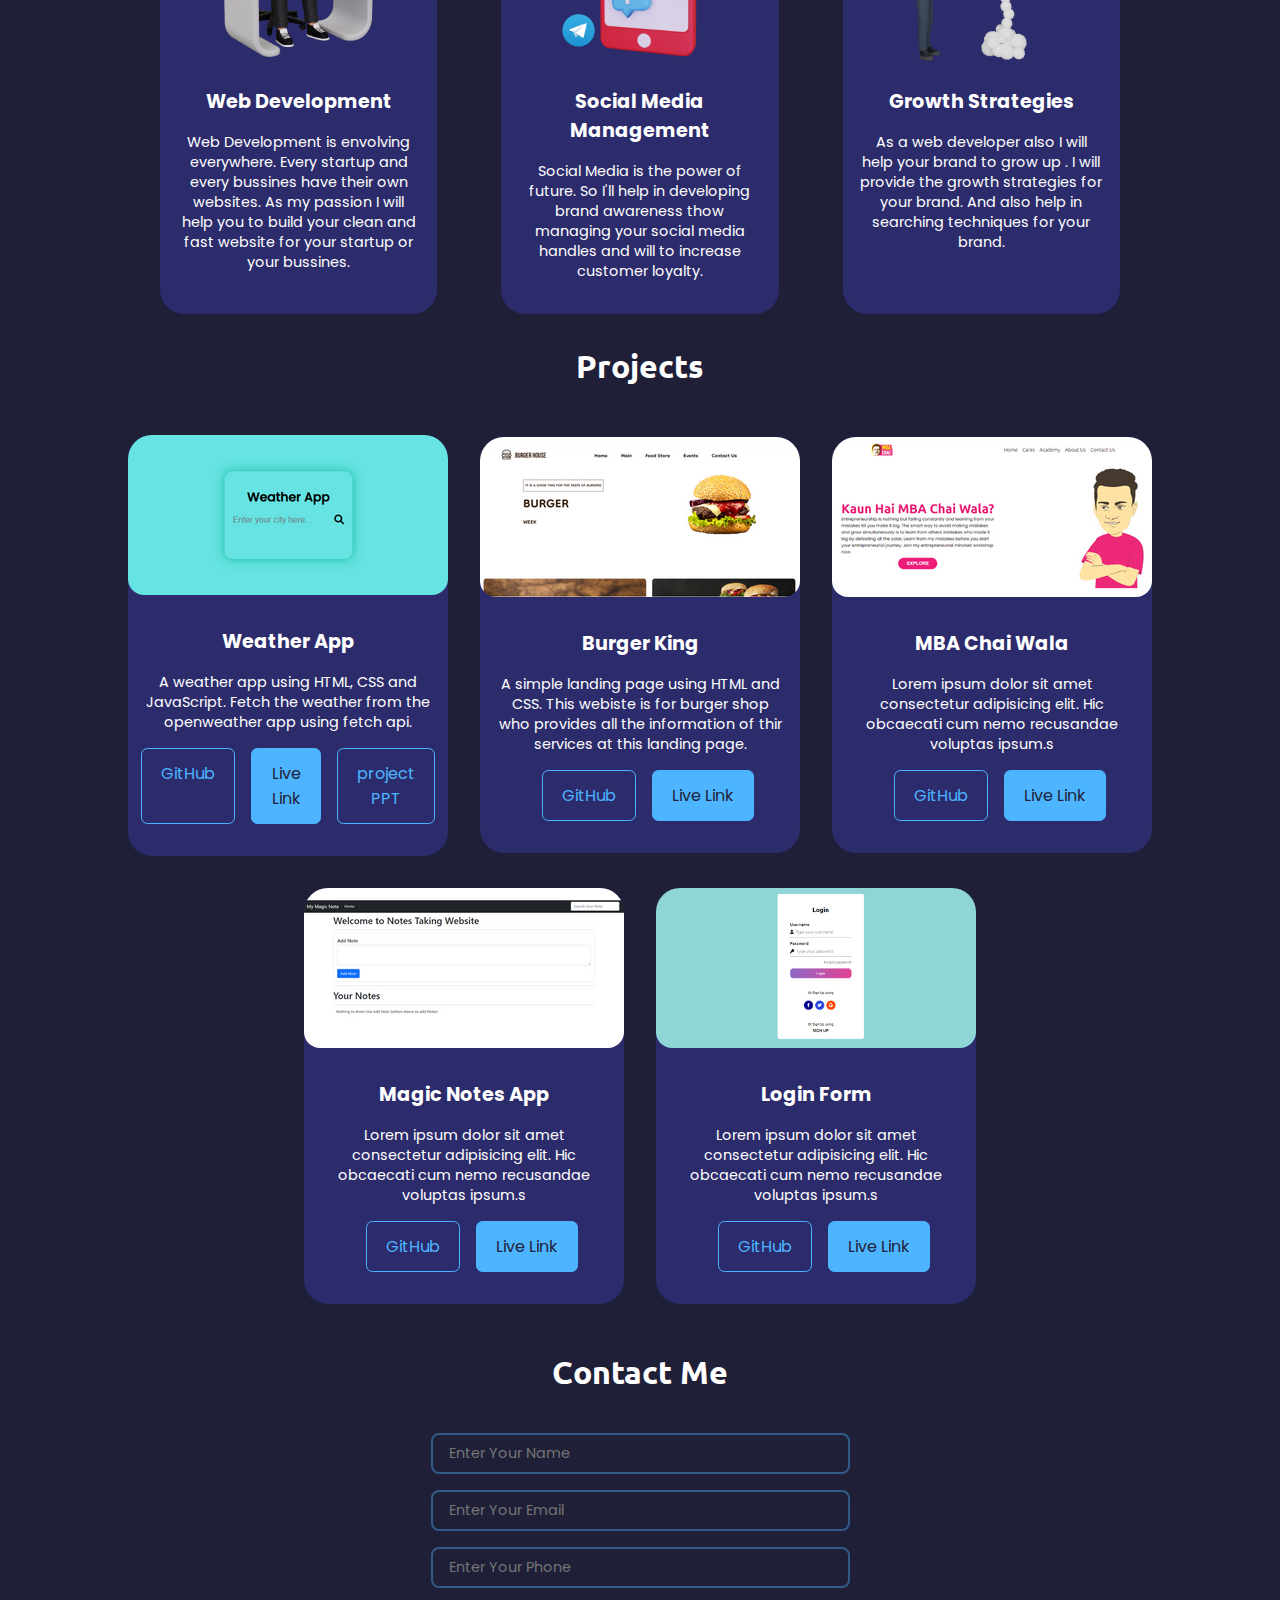
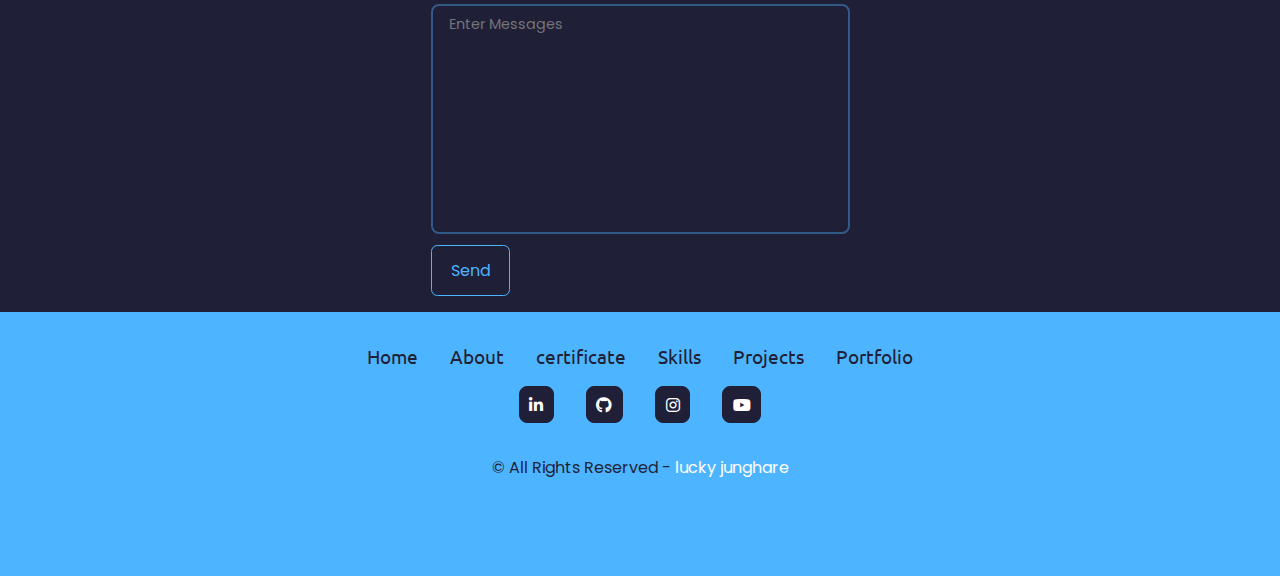
==== commit 546385e8: "add the certificate section" ====
--- a/index.html
+++ b/index.html
@@ -21,6 +21,7 @@
             <ul class="flex">
                 <li><a href="home.html" class="t-white roboto">Home</a></li>
                 <li><a href="about.html" class="t-white roboto">About Me</a></li>
+                <li><a href="certificate.html"class="t-white roboto">certificate</a></li>
                 <li><a href="skills.html" class="t-white roboto">Skills</a></li>
                 <li><a href="services.html" class="t-white roboto">services</a></li>
                 <li><a href="projects.html" class="t-white roboto">Projects</a></li>
@@ -32,16 +33,19 @@
     <section id="bottom">
         <div class="bottom-nav flex s-center items-center">
             <ul class="flex s-around items-center">
-                <a href="#home">
+                <a href="home.html">
                     <li class="bottomo-hover flex s-center items-center"><i class="fa-solid fa-house"></i></li>
                 </a>
-                <a href="#about">
+                <a href="about.html">
                     <li class="bottomo-hover flex s-center items-center"><i class="fa-solid fa-user"></i></li>
                 </a>
-                <a href="#skills">
+                <a href="certificate.html">
+                    <li class="bottomo-hover flex s-center items-center"><i class="fa-solid fa-user"></i></li>
+                </a>
+                <a href="skills.html">
                     <li class="bottomo-hover flex s-center items-center"><i class="fa-solid fa-code"></i></li>
                 </a>
-                <a href="#services">
+                <a href="services.html">
                     <li class="bottomo-hover flex s-center items-center">
                         <i class="fa-solid fa-rocket"></i>
                     </li>
@@ -66,7 +70,7 @@
         <div class="home-right flex s-center items-center">
             <div class="circle flex s-center items-center" id="mainImage">
                 <!-- Here in src replace the given link with your image link -->
-                <img src="./lucky-0.jpg" alt="">
+                <img src="lucky.jpg" alt="">
             </div>
 
         </div>
@@ -94,6 +98,81 @@
             </div>
         </div>
     </section>
+
+    <!--certificate section-->
+  <!-- <section id="certificate">
+        <h1 class="t-center my-2 t-white f-3">certificate</h1>
+        <div class="services-container flex s-around h-50"">
+            <div class=" skills-left flex s-center items-center"></div>
+            -- <img src="Screenshot (1).png" alt="error" style="  width: 100%;">
+             <img src="Screenshot (2).png" alt="error" style="width: 100%;">  
+             <img src="Screenshot (3).png" alt="error" style="width: 100%;">
+                
+            </div>
+            <div class="certificate-right flex items-center"></div>
+
+    </section>-->
+    <!--<!DOCTYPE html>
+<html lang="en">
+<head>
+  <meta charset="UTF-8">
+  <meta name="viewport" content="width=device-width, initial-scale=1.0">
+  <title>Your Website</title>
+  <style>
+    body {
+      font-family: Arial, sans-serif;
+      margin: 0;
+      padding: 0;
+      background-color: #f4f4f4;
+    }
+
+    header {
+      background-color: #333;
+      color: #ffffff;
+      padding: 10px;
+      text-align: center;
+    }
+
+    section {
+      max-width: 800px;
+      margin: 20px auto;
+      padding: 20px;
+      background-color: #fff;
+      box-shadow: 0 0 10px rgba(0, 0, 0, 0.1);
+      position: relative;
+    }
+
+    #certificate {
+      max-width: 100%;
+      height: auto;
+      display: block;
+      margin: 20px auto;
+      border: 1px solid #ddd;
+      box-shadow: 0 0 5px rgba(0, 0, 0, 0.1);
+    }
+  </style>
+</head>
+<body>
+
+  <header>
+    <h1>certificate</h1>
+  </header>
+
+  <section>
+    <h2>Welcome to my achievement</h2>
+    <p>This is the main content of my achievement. </p>-->
+
+    <!-- Certificate Image -->
+   <!-- <img id="certificate" src="Screenshot (1).png" alt="Certificate Image" style=" size: 100%; ">
+    <img id="certificate" src="Screenshot (2).png" alt="Certificate Image" style="  width: 70%; ">
+    <img id="certificate" src="Screenshot (3).png" alt="Certificate Image" style="  width: 70%; ">
+    
+    <p>Feel free to explore our services and learn more about what we have to offer.</p>
+  </section>
+
+</body>
+</html>-->
+
 
     <!-- Skills Section -->
     <section id="skills">
@@ -163,7 +242,7 @@
                         target="_blanks" class="btn mx-1 m-top">GitHub</a>
                     <a href="https://weather-lucky-1.vercel.app/" target="_blanks" class="btn m-top live">Live
                         Link</a>
-                    <a href="#" target="_blanks" class="btn mx-1 m-top ">project PPT
+                    <a href="https://gamma.app/docs/Weathe-App-Project-vxoup98rw6crtgw?mode=doc" target="_blanks" class="btn mx-1 m-top ">project PPT
                        </a>
                 </div>
             </div>
@@ -263,11 +342,12 @@
     <!-- Footer Section -->
     <footer id="footer">
         <ul class="flex s-center w-80 m-auto my-2 res">
-            <li><a href="#home" class="poppinss">Home</a></li>
-            <li><a href="#about" class="poppinss">About</a></li>
-            <li><a href="#skills" class="poppinss">Skills</a></li>
-            <li><a href="#projects" class="poppinss">Projects</a></li>
-            <li><a href="#portfolio" class="poppinss">Portfolio</a></li>
+            <li><a href="home.html" class="poppinss">Home</a></li>
+            <li><a href="about.html" class="poppinss">About</a></li>
+            <li><a href="certificate.html" class="poppinss">certificate</a></li>
+            <li><a href="skills.html" class="poppinss">Skills</a></li>
+            <li><a href="projects.html" class="poppinss">Projects</a></li>
+            <li><a href="portfolio" class="poppinss">Portfolio</a></li>
         </ul>
         <ul class="flex s-center w-80 font-awesome ">
             <a href="https://www.linkedin.com/in/lucky-junghare-869982232" target="_blank">
--- a/style.css
+++ b/style.css
@@ -117,20 +117,45 @@
 }
 
 .about-left img {
-    width: 90%;
-    border-radius: 1rem;
+    width: 10%;
+    border-radius: 5rem;
 }
 
 .about-content p {
-    margin-bottom: 2rem;
-}
-
-
+    margin-bottom: 5rem;
+}
+
+/* certificate */
+.screenshot {
+    margin: 30px;
+    width: 300px;
+    border: 5px solid greenyellow;
+    padding: 20px 20px 20px 20px;
+    border-radius: 15px;
+}
+
+/*.crtifiecate-left,
+.certificate-right {
+    width: 40%;
+}
+
+.certificate-right {
+    padding-right: 0%;
+}
+
+.certificate-left {
+    
+    position: relative;
+}
+
+.certificate-left img {
+    width: 10%;
+    border-radius: 5%;
+}
 /* Skills */
-#skills {
-    margin-top: 3rem;
-}
-
+.skills {
+    margin-top: 30px;
+}
 .skills-left {
     width: 50%;
 }
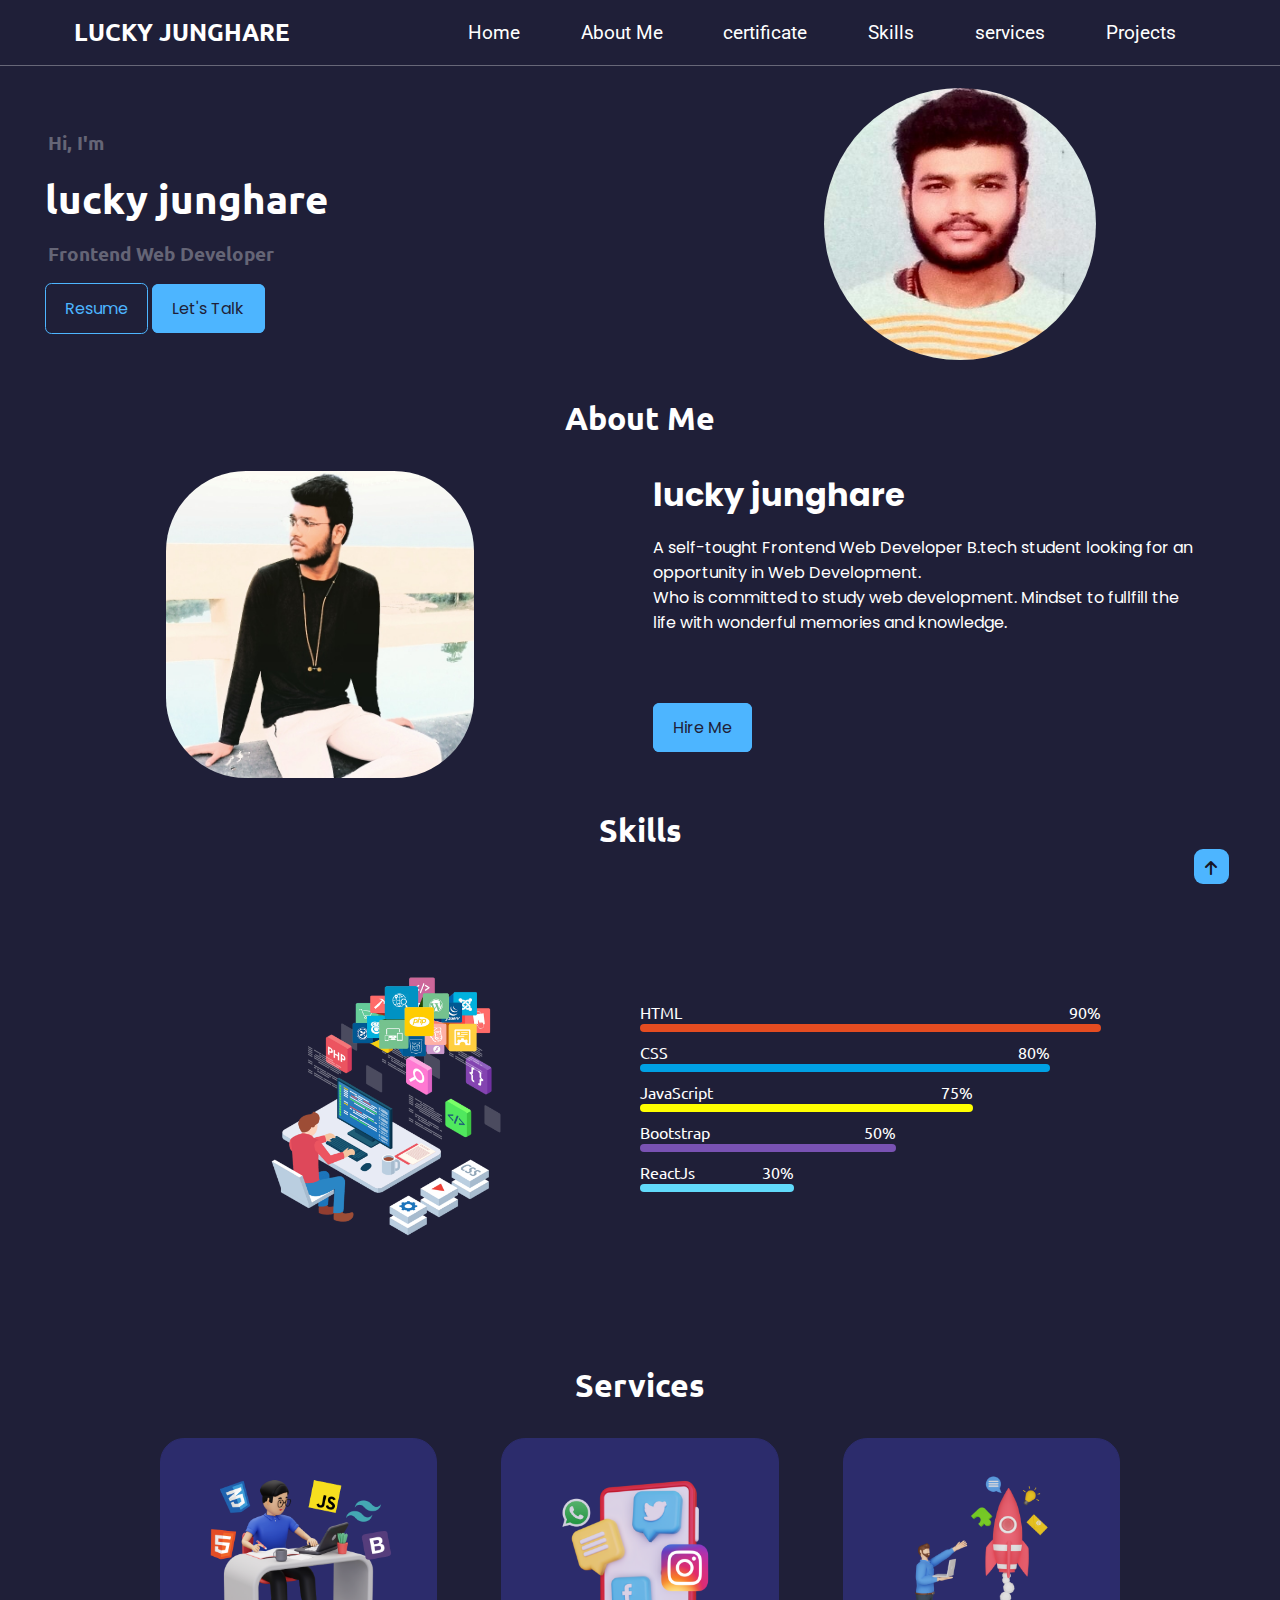
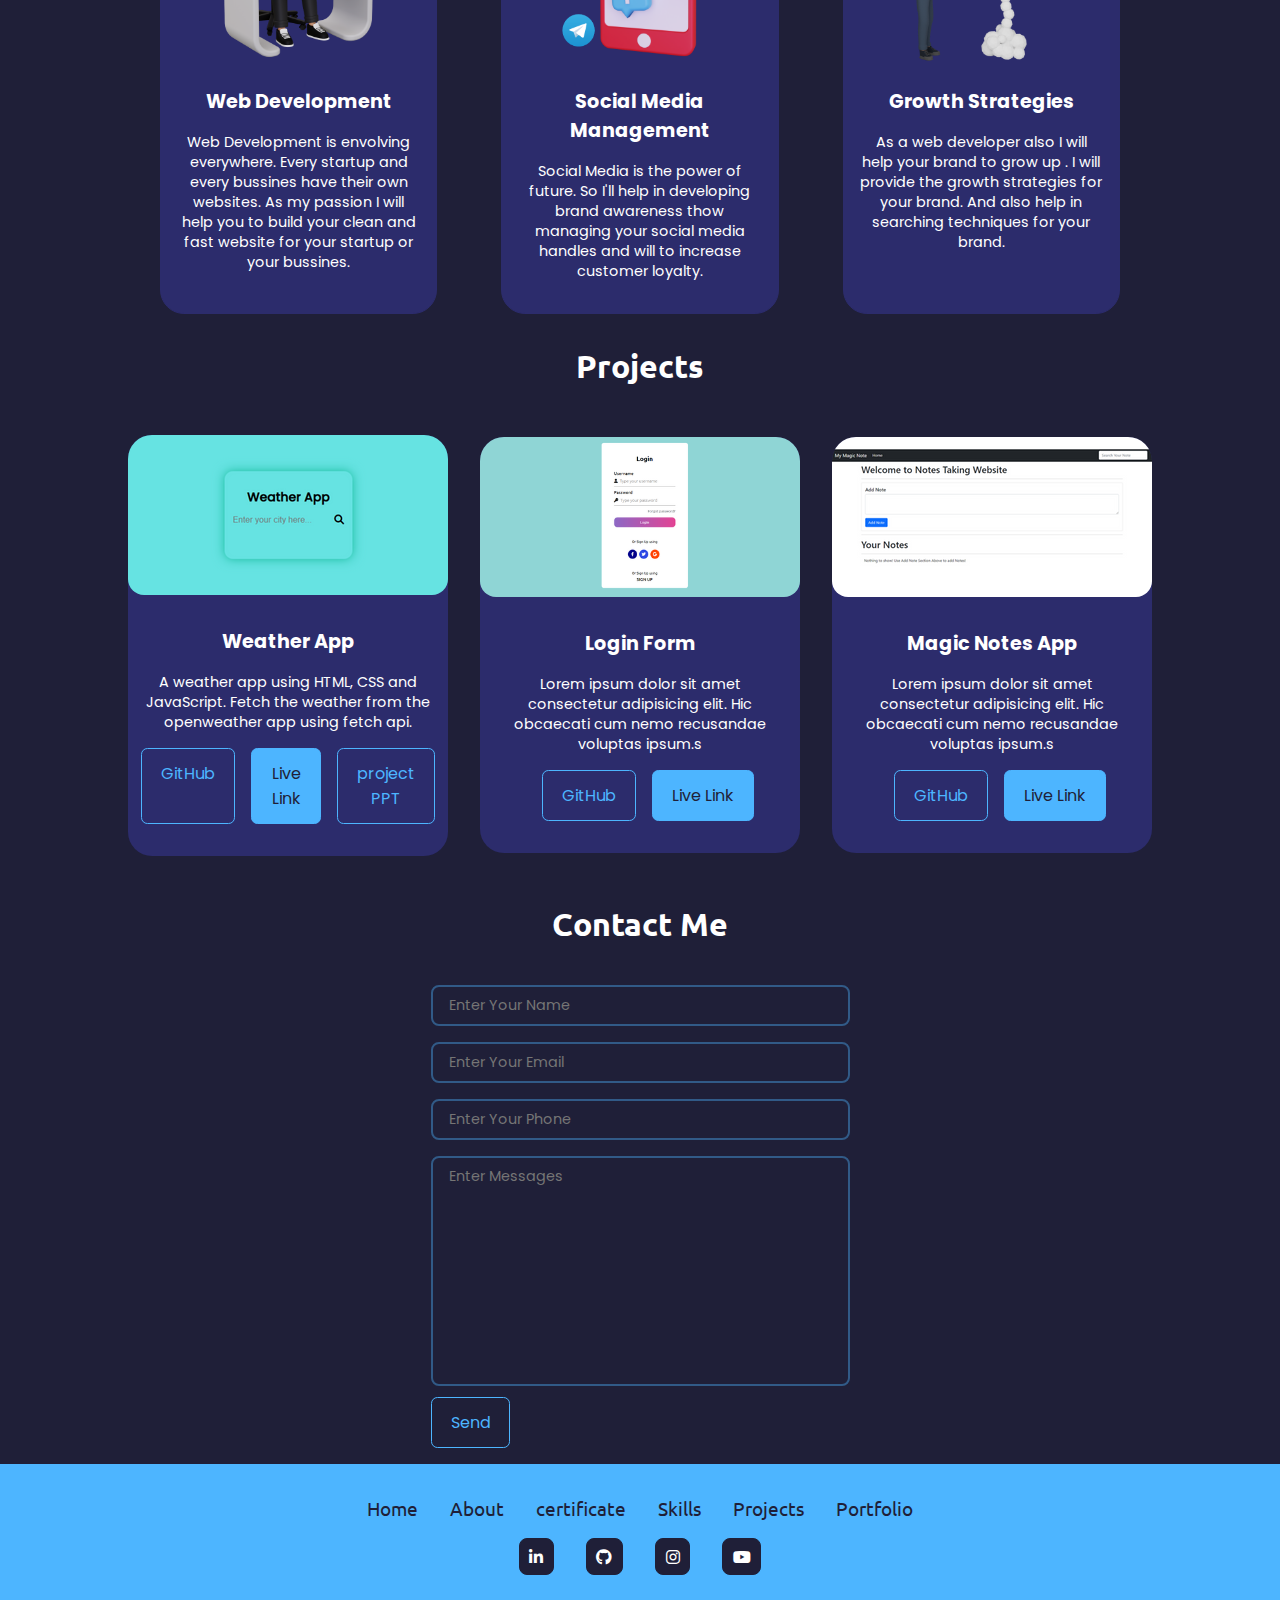
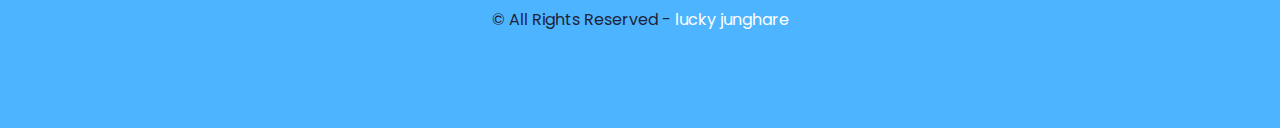
==== commit 1689f1fa: "projects section chang" ====
--- a/index.html
+++ b/index.html
@@ -15,7 +15,7 @@
     <!-- Navbar Section -->
     <nav id="navbar" class="flex s-around bg-color">
         <div class="left-nav">
-            <h2 class="t-white">lucky junghare</h2>
+            <h2 class="t-white">LUCKY JUNGHARE </h2>
         </div>
         <div class="right-nav">
             <ul class="flex">
@@ -247,33 +247,19 @@
                 </div>
             </div>
             <div class="projects-item flex f-col s-center items-center">
-                <div class="image-container p-one">
-                    <img src="./burgerKing.png" alt="">
-                </div>
-                <h1 class="t-white poppins">Burger King</h1>
-                <p class="t-white poppins">A simple landing page using HTML and CSS. This webiste is for burger shop who
-                    provides all the information of thir services at this landing page.</p>
-                <div class="buttons flex s-around">
-                    <a href="#" target="_blanks"
-                        class="btn mx-1 m-top">GitHub</a>
-                    <a href="#" target="_blanks" class="btn m-top live">Live
-                        Link</a>
-                </div>
-            </div>
-            <div class="projects-item flex f-col s-center items-center">
-                <div class="image-container p-two">
-                    <img src="./MBA.png" alt="">
-                </div>
-
-                <h1 class="t-white poppins">MBA Chai Wala</h1>
+                <div class="image-container p-three">
+                    <img src="./login.png" alt="">
+                </div>
+
+                <h1 class="t-white poppins">Login Form</h1>
                 <p class="t-white poppins">Lorem ipsum dolor sit amet consectetur adipisicing elit. Hic obcaecati cum
                     nemo
-                    recusandae voluptas ipsum.s</sp>
+                    recusandae voluptas ipsum.s</p>
                 <div class="buttons flex s-around">
                     <a href="#" target="_blank"
                         class="btn mx-1 m-top">GitHub</a>
-                    <a href="#" target="_blank"
-                        class="btn m-top live">Live Link</a>
+                    <a href="#" target="_blank" class="btn m-top live">Live
+                        Link</a>
                 </div>
             </div>
             <div class="projects-item flex f-col s-center items-center">
@@ -292,22 +278,9 @@
                         Link</a>
                 </div>
             </div>
-            <div class="projects-item flex f-col s-center items-center">
-                <div class="image-container p-three">
-                    <img src="./login.png" alt="">
-                </div>
-
-                <h1 class="t-white poppins">Login Form</h1>
-                <p class="t-white poppins">Lorem ipsum dolor sit amet consectetur adipisicing elit. Hic obcaecati cum
-                    nemo
-                    recusandae voluptas ipsum.s</p>
-                <div class="buttons flex s-around">
-                    <a href="#" target="_blank"
-                        class="btn mx-1 m-top">GitHub</a>
-                    <a href="#" target="_blank" class="btn m-top live">Live
-                        Link</a>
-                </div>
-            </div>
+            
+           
+            
 
         </div>
     </section>
--- a/style.css
+++ b/style.css
@@ -53,7 +53,7 @@
 .nav-col a:hover {
     border-radius: .4rem;
     color: #1f1f38;
-    background-color: #fff;
+    background-color: #ffffff;
 }
 
 
